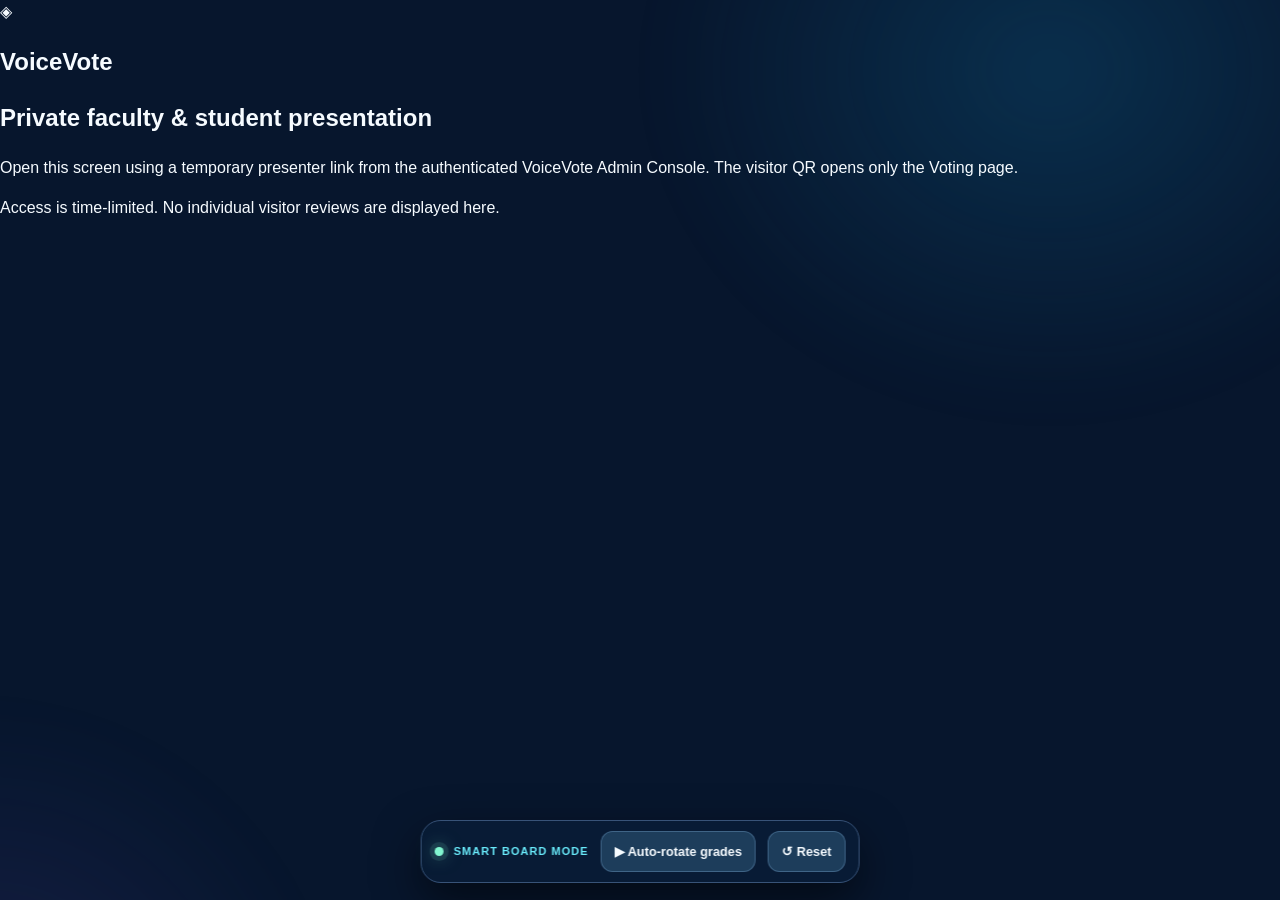
==== results.html @ b9fda639 "Gate presenter Results behind temporary authorization and add Demo/Live controls" ====
<!doctype html>
<html lang="en">
<head>
<meta charset="utf-8">
<meta name="viewport" content="width=device-width,initial-scale=1,viewport-fit=cover">
<meta name="theme-color" content="#06162e">
<meta name="description" content="VoiceVote: AI-powered science fair audience insights, demonstration and approved results.">
<title>VoiceVote • Science Fair Experience</title>
<link rel="preconnect" href="https://fonts.googleapis.com">
<link rel="stylesheet" href="results.css">
<script src="results.js" defer></script>
</head>
<body>
<div class="ambient ambient-one" aria-hidden="true"></div><div class="ambient ambient-two" aria-hidden="true"></div>
<section id="presenterAccessGate" class="presenter-access-gate" aria-live="polite">
  <span class="gate-mark" aria-hidden="true">◈</span>
  <h1>Voice<span>Vote</span></h1>
  <h2>Private faculty &amp; student presentation</h2>
  <p id="presenterAccessMessage">Open this screen using a temporary presenter link from the authenticated VoiceVote Admin Console. The visitor QR opens only the Voting page.</p>
  <p class="gate-help">Access is time-limited. No individual visitor reviews are displayed here.</p>
</section>
<div class="page-shell" id="pageShell" hidden>
  <header class="topbar">
    <div class="brand" aria-label="VoiceVote presenter display">
      <span class="brand-mark" aria-hidden="true"><svg viewBox="0 0 44 44" fill="none"><path d="M9 24c5-2 5-13 10-13s5 22 10 22 5-13 8-13" stroke="currentColor" stroke-width="4" stroke-linecap="round"/><circle cx="8" cy="24" r="3" fill="currentColor"/></svg></span>
      <span>Voice<span class="brand-accent">Vote</span><small>SCIENCE FAIR EXPERIENCE</small></span>
    </div>
    <nav class="main-nav" aria-label="Private presenter views">
      <button type="button" id="presenterShowDemo" class="nav-link active" aria-pressed="true">Demo · How it works</button>
      <button type="button" id="presenterShowLive" class="nav-link" aria-pressed="false">Live Results · Smart Board</button>
    </nav>
    <div class="top-actions">
      <button id="brightToggle" class="icon-btn" type="button" aria-label="Switch to bright-room display" title="Bright room / dark room">◐ <span>Brightness</span></button>
      <button id="screenToggle" class="icon-btn" type="button" title="Enter or exit fullscreen">⛶ <span>Full screen</span></button>
    </div>
  </header>

  <main>
    <section class="hero" aria-labelledby="heroTitle">
      <div class="hero-copy">
        <p class="eyebrow"><span class="pulse-dot" aria-hidden="true"></span> BUILT BY STUDENTS · POWERED BY CURIOSITY</p>
        <h1 id="heroTitle">Every great idea <em>deserves a voice.</em></h1>
        <p class="hero-description">Explore the ideas, voices and discoveries from our science fair. See how multilingual feedback becomes meaningful audience insights.</p>
        <div class="hero-tags" aria-label="Capabilities"><span>🎙 Speech recognition</span><span>文 AI translation</span><span>✦ Audience insights</span></div>
        <div class="hero-ctas">
          <a id="presenterVotingLink" class="primary-btn" href="#" rel="noopener">Open no-save Voting demonstration <span aria-hidden="true">↗</span></a>
          <a class="secondary-btn" href="#leaderboard">Explore the display <span aria-hidden="true">↓</span></a>
        </div>
      </div>
      <div class="hero-art" aria-hidden="true">
        <div class="halo halo-outer"></div><div class="halo halo-inner"></div>
        <div class="orb"><span class="orb-lines">)))</span><strong>V<span>V</span></strong><small>IDEAS · VOICES · IMPACT</small></div>
        <div class="floating-card floating-left"><span>✦</span> IDEAS</div>
        <div class="floating-card floating-right">AI <span>↗</span></div>
        <div class="orb-floor"></div>
      </div>
    </section>

    <section class="status-banner" role="status" aria-live="polite">
      <span class="status-symbol" id="modeSymbol">✦</span>
      <div><strong id="modeTitle">DEMONSTRATION MODE</strong><p id="modeDetails">You are viewing sample data, not actual votes or winners.</p></div>
      <span id="lastUpdated" class="last-updated">Sample experience</span>
    </section>

    <section class="stat-grid" aria-label="Science fair insights">
      <article class="stat-card stat-cyan">
        <div class="stat-top"><span>EXHIBITS IN THE FAIR</span><span class="stat-icon">⬡</span></div>
        <strong id="totalProjects" class="stat-value">—</strong><p>Creative projects and discoveries</p>
      </article>
      <article class="stat-card stat-violet">
        <div class="stat-top"><span>AUDIENCE RESPONSES</span><span class="stat-icon">♫</span></div>
        <strong id="totalVotes" class="stat-value">—</strong><p id="voteMetricHint">Illustrative demo activity</p>
      </article>
      <article class="stat-card stat-gold">
        <div class="stat-top"><span>EXHIBITS APPRECIATED</span><span class="stat-icon">✷</span></div>
        <strong id="ratedProjects" class="stat-value">—</strong><p>Projects receiving a rating</p>
      </article>
      <article class="stat-card stat-green">
        <div class="stat-top"><span>LANGUAGES HEARD</span><span class="stat-icon">文</span></div>
        <strong id="languageCount" class="stat-value">—</strong><p>Every language has a voice</p>
      </article>
    </section>

    <section class="main-grid" id="leaderboard">
      <div class="feature-panel rankings-panel">
        <div class="section-heading">
          <div><p class="kicker">THE SPOTLIGHT</p><h2 id="rankingsHeading">Ideas worth celebrating<span class="title-dot">.</span></h2><p id="rankingsSubheading">Illustrative project cards, not actual rankings.</p></div>
          <div class="select-shell"><label for="gradeFilter">Grade</label><select id="gradeFilter" aria-label="Filter projects by grade"><option value="all">All grades</option></select></div>
        </div>
        <div id="leaderboardCards" class="leaderboard-cards" aria-live="polite"></div>
        <p class="ranking-footnote" id="rankingNote">Sample scores are fictional. Audience ratings are different from official judging awards.</p>
      </div>
      <aside class="feature-panel insights-panel">
        <div class="section-heading"><div><p class="kicker">MULTILINGUAL MOMENTS</p><h2>Every language counts<span class="title-dot">.</span></h2><p>Celebrating feedback in the languages families speak.</p></div></div>
        <div id="languageBars" class="language-bars" aria-label="Feedback languages"></div>
        <div class="translation-story">
          <span class="story-icon">✳</span>
          <div><strong>One idea. Many languages.</strong><p>Speech becomes editable text, and multilingual feedback can be translated into English. Numerical scores are calculated, not generated by AI.</p></div>
        </div>
      </aside>
    </section>

    <section class="feedback-section" id="feedbackJourney">
      <div class="section-heading">
        <div><p class="kicker">HOW VOICEVOTE WORKS</p><h2>From voice to insight<span class="title-dot">.</span></h2>
          <p id="feedbackIntro">Feedback is recorded and translated automatically during a real submission; no student approval queue is needed.</p></div>
      </div>
      <div id="feedbackCards" class="feedback-cards">
        <article class="quote-card journey-card">
          <span class="quote-glyph" aria-hidden="true">🎙</span>
          <blockquote>Visitors speak in their preferred language or type their feedback.</blockquote>
          <small>01 · SPEECH TO EDITABLE TEXT</small>
        </article>
        <article class="quote-card journey-card">
          <span class="quote-glyph" aria-hidden="true">文</span>
          <blockquote>The submitted feedback is translated into English when needed.</blockquote>
          <small>02 · MULTILINGUAL TRANSLATION</small>
        </article>
        <article class="quote-card journey-card">
          <span class="quote-glyph" aria-hidden="true">✦</span>
          <blockquote>Ratings contribute to grade-wise audience trends using an ordinary scoring formula.</blockquote>
          <small>03 · TRANSPARENT INSIGHTS</small>
        </article>
      </div>
      <p class="ranking-footnote">Individual original and translated reviews remain private in the Admin Console. This presenter screen shows aggregate trends only and never requires manual comment approval.</p>
    </section>

    <section class="story-strip" aria-label="How VoiceVote works">
      <div class="story-title"><span>THE VOICEVOTE JOURNEY</span><strong>From a thought to an insight.</strong></div>
      <div class="story-steps"><span><b>01</b> Speak or type</span><i aria-hidden="true">→</i><span><b>02</b> AI transcription &amp; translation</span><i aria-hidden="true">→</i><span><b>03</b> Audience insights</span></div>
    </section>
  </main>
  <footer class="page-footer">
    <span>VoiceVote <b>✦</b> AI-Powered Science Fair Feedback</span>
    <span>Audience appreciation is not the official jury result.</span>
  </footer>
</div>
<div class="presenter-bar" id="presenterBar" aria-label="Presentation controls" hidden>
  <span><span class="pulse-dot"></span> <strong>SMART BOARD MODE</strong></span>
  <button id="autoplayToggle" type="button" aria-pressed="false">▶ Auto-rotate grades</button>
  <button id="resetView" type="button">↺ Reset</button>
</div>
</body>
</html>
---- results.css ----
/* VoiceVote Results 2026 — designed for 16:9 smart boards + family phones.
   Self-hosted CSS only: no heavy framework, trackers, or remote images. */
:root{color-scheme:dark;--ink:#f6fbff;--muted:#adbfdb;--soft:#d8e6fb;--page:#07162d;--surface:#112545;--surface2:#122b4d;--outline:#385378;--cyan:#69eafa;--gold:#ffdb82;--violet:#bdadff;--green:#81f6d0;--shadow:0 26px 85px rgba(1,7,21,.28);--rad:26px}
*{box-sizing:border-box}html{scroll-behavior:smooth}body{margin:0;min-width:320px;min-height:100vh;color:var(--ink);background:var(--page);font:16px/1.5 "Segoe UI",Inter,Arial,sans-serif;-webkit-font-smoothing:antialiased}
button,input,select{font:inherit}button{cursor:pointer}a{color:inherit;text-decoration:none}button:focus-visible,a:focus-visible,select:focus-visible{outline:3px solid #7aeafa;outline-offset:4px}button:disabled{opacity:.55;cursor:not-allowed}
.ambient{pointer-events:none;position:fixed;z-index:-1;border-radius:50%;filter:blur(24px)}.ambient-one{top:-280px;right:-180px;width:820px;height:700px;background:radial-gradient(ellipse,rgba(16,113,161,.28),transparent 68%)}.ambient-two{left:-380px;top:700px;width:720px;height:720px;background:radial-gradient(ellipse,rgba(94,75,190,.18),transparent 69%)}
.page-shell{width:min(1590px,calc(100% - clamp(28px,6vw,108px)));margin:auto}.topbar{display:flex;align-items:center;justify-content:space-between;gap:20px;min-height:100px;border-bottom:1px solid rgba(164,198,242,.18)}
.brand{display:flex;align-items:center;gap:12px;font-size:clamp(1.3rem,1.7vw,1.9rem);font-weight:900;letter-spacing:-.06em;line-height:1.1}.brand-accent{color:var(--cyan)}.brand small{display:block;font-size:.43em;letter-spacing:.22em;color:var(--muted);margin-top:7px;font-weight:800}
.brand-mark{width:50px;height:50px;display:grid;place-items:center;border-radius:17px;color:var(--cyan);border:1px solid rgba(105,234,250,.52);background:linear-gradient(135deg,#133b61,#0c2444)}.brand-mark svg{width:38px;height:38px}
.main-nav{display:flex;gap:8px;padding:6px;border:1px solid rgba(143,178,219,.22);border-radius:100px;background:rgba(16,37,66,.78)}
.nav-link{padding:10px 17px;border-radius:100px;color:var(--muted);font-size:.87rem;font-weight:750;transition:.2s}.nav-link:hover,.nav-link.active{background:rgba(96,221,246,.14);color:var(--ink)}
.top-actions{display:flex;gap:10px}.icon-btn{display:flex;gap:9px;align-items:center;padding:11px 14px;color:var(--soft);background:rgba(16,37,66,.75);border:1px solid var(--outline);border-radius:13px;font-size:.84rem;font-weight:750;min-height:46px}.icon-btn:hover{background:#244365}
.hero{display:grid;grid-template-columns:minmax(0,1.15fr) minmax(270px,.85fr);min-height:clamp(420px,37vw,580px);align-items:center;gap:30px;padding:60px 0 42px;position:relative}
.eyebrow,.kicker{display:flex;align-items:center;gap:10px;color:var(--cyan);letter-spacing:.16em;font-size:.74rem;font-weight:900}.pulse-dot{display:inline-block;flex:none;width:9px;height:9px;border-radius:50%;background:var(--green);box-shadow:0 0 0 5px rgba(129,246,208,.11),0 0 18px rgba(129,246,208,.6)}
.hero h1{font-size:clamp(2.8rem,5.1vw,5.7rem);letter-spacing:-.075em;line-height:1.045;margin:20px 0 22px;font-weight:900;max-width:850px}.hero h1 em{font-style:normal;display:block;background:linear-gradient(110deg,#7cf0ff,#b1c8ff 56%,#d8b3ff);background-clip:text;-webkit-background-clip:text;color:transparent}
.hero-description{font-size:clamp(1.05rem,1.35vw,1.28rem);color:var(--soft);max-width:640px;line-height:1.6}.hero-tags{display:flex;gap:9px;flex-wrap:wrap;margin:24px 0}.hero-tags span{border:1px solid rgba(142,186,231,.25);background:rgba(24,55,85,.65);border-radius:100px;padding:8px 12px;font-size:.82rem;font-weight:700;color:#c4dafa}
.hero-ctas{display:flex;gap:12px;flex-wrap:wrap;margin-top:29px}.primary-btn,.secondary-btn{display:inline-flex;align-items:center;justify-content:center;gap:15px;min-height:55px;padding:15px 24px;border-radius:14px;font-weight:850}.primary-btn{color:#032438;background:linear-gradient(110deg,#80eaf6,#97effc);box-shadow:0 12px 29px rgba(38,172,209,.2)}.secondary-btn{color:var(--ink);background:rgba(28,54,85,.55);border:1px solid var(--outline)}.primary-btn:hover,.secondary-btn:hover{transform:translateY(-2px)}
.hero-art{height:clamp(330px,34vw,520px);position:relative;display:grid;place-items:center;isolation:isolate}.halo{position:absolute;border:1px solid rgba(126,201,240,.15);border-radius:50%;transform:rotate(-14deg)}.halo-outer{width:96%;aspect-ratio:1;background:radial-gradient(circle,rgba(46,129,181,.09),transparent 70%)}.halo-inner{width:74%;aspect-ratio:1;border-color:rgba(112,223,250,.29)}
.orb{display:flex;align-items:center;justify-content:center;flex-direction:column;width:min(60%,320px);aspect-ratio:1;border-radius:50%;background:radial-gradient(circle at 35% 28%,#2688a7,#116184 35%,#0a3767 65%,#071e40);border:1px solid rgba(137,239,255,.6);box-shadow:inset -22px -30px 50px rgba(1,9,30,.55),inset 12px 12px 30px rgba(142,249,255,.16),0 0 85px rgba(63,183,236,.21),0 36px 70px rgba(0,0,0,.24);transform:rotate(-10deg);position:relative;z-index:2}
.orb strong{font-size:clamp(5rem,10vw,10rem);letter-spacing:-.18em;line-height:1;font-weight:900;margin-left:-.19em;text-shadow:0 5px 30px #0004}.orb strong span{color:#80edfa}.orb small{font-weight:900;font-size:.6rem;letter-spacing:.22em;color:#d7fbff}.orb-lines{position:absolute;color:#bbf7ff;top:10%;right:18%;font-size:2.1rem;transform:rotate(26deg);opacity:.75}
.floating-card{position:absolute;z-index:3;display:flex;gap:12px;align-items:center;border-radius:16px;background:#102d51;border:1px solid rgba(140,225,250,.35);padding:16px 23px;box-shadow:0 20px 50px #0007;font-size:1rem;font-weight:900;letter-spacing:.11em}.floating-card span{color:var(--gold);font-size:1.5rem}.floating-left{top:21%;left:1%;transform:rotate(-8deg)}.floating-right{right:2%;bottom:18%;transform:rotate(9deg)}.orb-floor{position:absolute;bottom:3%;width:60%;height:24px;background:rgba(70,197,255,.25);filter:blur(27px);border-radius:50%}
.status-banner{display:flex;align-items:center;gap:17px;background:linear-gradient(100deg,rgba(22,69,91,.9),rgba(26,43,83,.8));border:1px solid rgba(111,213,244,.36);border-radius:18px;padding:17px 21px;margin:6px 0 24px}.status-symbol{display:grid;place-items:center;width:45px;height:45px;flex:none;border-radius:12px;background:rgba(117,231,247,.16);font-size:1.5rem;color:var(--cyan)}.status-banner strong{font-size:.84rem;letter-spacing:.1em;color:var(--cyan)}.status-banner p{margin:2px 0 0;color:var(--soft);font-size:.89rem}.last-updated{margin-left:auto;white-space:nowrap;font-size:.78rem;color:var(--muted);font-weight:750}
.stat-grid{display:grid;grid-template-columns:repeat(4,minmax(0,1fr));gap:18px}.stat-card{padding:clamp(19px,2.1vw,30px);border:1px solid rgba(144,186,227,.2);background:linear-gradient(160deg,rgba(22,47,82,.96),rgba(14,35,65,.95));border-radius:var(--rad);box-shadow:var(--shadow);min-width:0}.stat-top{display:flex;align-items:center;justify-content:space-between;gap:8px;color:var(--muted);font-size:.69rem;font-weight:900;letter-spacing:.125em}.stat-icon{display:grid;place-items:center;border-radius:13px;width:40px;height:40px;font-size:1.65rem;background:rgba(255,255,255,.04)}.stat-cyan .stat-icon{color:var(--cyan)}.stat-violet .stat-icon{color:var(--violet)}.stat-gold .stat-icon{color:var(--gold)}.stat-green .stat-icon{color:var(--green)}.stat-value{display:block;margin-top:13px;font-size:clamp(2.5rem,4vw,5.1rem);font-weight:900;line-height:1.1;letter-spacing:-.065em;font-variant-numeric:tabular-nums}.stat-card p{color:var(--muted);margin:9px 0 0;font-size:.86rem}
.main-grid{display:grid;grid-template-columns:minmax(0,1.55fr) minmax(320px,.85fr);gap:20px;margin-top:30px;align-items:stretch}.feature-panel{background:linear-gradient(145deg,rgba(19,42,76,.96),rgba(12,29,57,.95));border-radius:var(--rad);border:1px solid rgba(152,190,235,.2);padding:clamp(20px,2.2vw,34px);box-shadow:var(--shadow);min-width:0}.section-heading{display:flex;justify-content:space-between;gap:20px;align-items:flex-start}.section-heading h2{margin:5px 0 7px;font-size:clamp(1.65rem,2.5vw,2.85rem);letter-spacing:-.055em;line-height:1.14}.section-heading p:not(.kicker){color:var(--muted);font-size:.9rem;margin:6px 0}.kicker{margin:0;font-size:.68rem}.title-dot{color:var(--cyan)}
.select-shell{display:flex;flex-direction:column;gap:5px;color:var(--muted);font-size:.72rem;font-weight:900;letter-spacing:.06em}.select-shell select{border:1px solid var(--outline);background:var(--surface);color:var(--ink);padding:11px 31px 11px 14px;border-radius:12px;min-height:46px;font-size:1rem}
.leaderboard-cards{display:grid;gap:13px;margin-top:25px}.rank-card{display:grid;grid-template-columns:58px minmax(0,1fr) auto;gap:18px;align-items:center;background:rgba(17,45,77,.88);border-radius:17px;padding:17px 19px;border:1px solid rgba(161,204,251,.17);min-width:0}.rank-card.featured{background:linear-gradient(110deg,rgba(68,72,89,.82),rgba(26,62,94,.8));border-color:rgba(255,217,119,.42)}.rank-number{display:grid;place-items:center;width:54px;height:54px;border-radius:15px;color:var(--gold);background:rgba(250,206,110,.12);font-size:1.75rem;font-weight:900}.rank-number.other{color:var(--cyan);background:rgba(105,234,250,.08)}.rank-main{min-width:0}.rank-main strong{display:block;font-size:clamp(.97rem,1.25vw,1.2rem);line-height:1.25;overflow-wrap:anywhere}.rank-main span{font-size:.83rem;color:var(--muted)}.rank-score{text-align:right;white-space:nowrap}.rank-score strong{display:block;font-size:clamp(1.05rem,1.5vw,1.5rem);color:var(--gold)}.rank-score span{font-size:.79rem;color:var(--soft)}.ranking-footnote{color:var(--muted);font-size:.8rem;margin:19px 0 0}
.empty-collection{border:1px dashed var(--outline);border-radius:16px;padding:26px;text-align:center;margin-top:19px;color:var(--muted)}
.language-bars{display:grid;gap:21px;margin-top:28px}.language-row{display:grid;gap:8px}.language-meta{display:flex;justify-content:space-between;gap:10px;font-weight:750;font-size:.94rem}.language-meta span:last-child{color:var(--muted);font-variant-numeric:tabular-nums}.track{height:10px;border-radius:100px;background:#23415f;overflow:hidden}.track-inner{height:100%;max-width:100%;border-radius:100px;background:linear-gradient(90deg,var(--cyan),#8caaee);transition:width .55s ease}.language-row:nth-child(2) .track-inner{background:linear-gradient(90deg,#b4a4ff,#dcadff)}.language-row:nth-child(3) .track-inner{background:linear-gradient(90deg,#ffd87f,#f5a573)}.language-row:nth-child(4) .track-inner{background:linear-gradient(90deg,#85f5c9,#55d5cb)}
.translation-story{margin-top:34px;padding:21px;border-radius:18px;background:linear-gradient(140deg,rgba(28,83,96,.65),rgba(22,52,77,.5));border:1px solid rgba(103,227,212,.23);display:flex;gap:14px}.translation-story strong{display:block;font-size:1.03rem}.translation-story p{color:var(--muted);font-size:.88rem;line-height:1.7;margin:9px 0 0}.story-icon{font-size:2rem;color:var(--green)}
.feedback-section{margin:35px 0}.feedback-section>.section-heading{align-items:center}.safe-pill{border:1px solid rgba(129,246,208,.3);color:var(--green);padding:9px 13px;border-radius:100px;background:rgba(129,246,208,.06);font-size:.78rem;font-weight:800;white-space:nowrap}.feedback-cards{display:grid;grid-template-columns:repeat(3,minmax(0,1fr));gap:18px;margin-top:19px}.quote-card{padding:clamp(22px,2.4vw,31px);border:1px solid rgba(150,189,233,.18);border-radius:var(--rad);background:linear-gradient(140deg,rgba(24,51,87,.9),rgba(17,35,66,.95));min-height:238px;display:flex;flex-direction:column}.quote-glyph{font-size:3rem;color:var(--cyan);height:45px;font-family:Georgia,serif;line-height:.7}.quote-card blockquote{font-size:clamp(.98rem,1.15vw,1.18rem);font-weight:650;margin:12px 0 20px;line-height:1.5;flex:1;overflow-wrap:anywhere}.quote-card small{border-top:1px solid rgba(150,189,233,.15);padding-top:15px;color:var(--muted);font-size:.82rem}.quote-card .translated{font-size:.82rem;color:var(--cyan);margin:-8px 0 14px}
.story-strip{display:flex;align-items:center;justify-content:space-between;gap:26px;border-radius:22px;background:linear-gradient(110deg,#114e68,#12385d,#16305a);padding:24px clamp(22px,3vw,42px);border:1px solid rgba(109,230,255,.24)}.story-title{display:grid;gap:5px}.story-title span{font-size:.72rem;letter-spacing:.13em;color:var(--cyan);font-weight:900}.story-title strong{font-size:clamp(1.2rem,1.75vw,1.75rem)}.story-steps{display:flex;align-items:center;gap:16px;flex-wrap:wrap}.story-steps span{font-size:.83rem;font-weight:750}.story-steps b{color:var(--gold);margin-right:8px}.story-steps i{font-style:normal;color:var(--cyan)}
.page-footer{display:flex;justify-content:space-between;gap:20px;padding:34px 0 94px;font-size:.85rem;color:var(--muted)}.page-footer b{color:var(--cyan)}
.presenter-bar{position:fixed;bottom:17px;left:50%;transform:translateX(-50%);z-index:10;display:flex;gap:12px;align-items:center;justify-content:center;border:1px solid var(--outline);background:rgba(9,29,55,.96);border-radius:20px;padding:10px 13px;box-shadow:0 18px 46px #0008;backdrop-filter:blur(16px);max-width:calc(100% - 20px)}.presenter-bar>span{display:flex;gap:10px;align-items:center;white-space:nowrap;color:var(--cyan);font-size:.69rem;letter-spacing:.09em}.presenter-bar button{background:rgba(57,104,137,.45);border:1px solid rgba(150,202,248,.28);border-radius:12px;padding:10px 13px;font-size:.8rem;font-weight:800;color:var(--ink);white-space:nowrap}.presenter-bar button[aria-pressed="true"]{background:rgba(105,234,250,.23);border-color:var(--cyan)}
/* Bright-room mode: brighter surfaces and deeper text for ambient-lit classroom boards. */
body.bright{color-scheme:light;--ink:#092039;--muted:#36506a;--soft:#24435e;--page:#eef5fb;--surface:#fff;--surface2:#e7f4ff;--outline:#91a9c3;--cyan:#005e7b;--gold:#865700;--violet:#56458e;--green:#075f4a;--shadow:0 22px 52px rgba(19,63,99,.13);background:linear-gradient(165deg,#f4f9ff,#e0eff9)}body.bright .stat-card,body.bright .feature-panel,body.bright .quote-card{background:linear-gradient(140deg,#fff,#f0f7fc);border-color:#b6cce0}body.bright .rank-card{background:#e8f4fb;border-color:#c5deee}body.bright .rank-card.featured{background:linear-gradient(130deg,#fff7e1,#e8f5ff);border-color:#dfbe74}body.bright .status-banner{background:#dcf3fa;border-color:#93c7da}body.bright .translation-story{background:#e4f7f5;border-color:#a2d9d3}body.bright .story-strip{color:#fff}body.bright .nav-link:hover,body.bright .nav-link.active{background:#ccecf5}body.bright .hero-tags span{background:#e1f2fa;color:#234862;border-color:#b2d3e5}body.bright .secondary-btn{background:#fff}body.bright .presenter-bar{background:#f5fbff}body.bright .presenter-bar button{color:#10344c}body.bright .track{background:#c6d8e6}body.bright .orb{color:#fff}body.bright .hero h1 em{background:linear-gradient(110deg,#006f93,#4354ad);background-clip:text;-webkit-background-clip:text}body.bright .floating-card{background:#e5f4fc;color:#183b56}body.bright .stat-top{color:#41586f}
@media(min-width:1750px){.page-shell{width:min(1750px,calc(100% - 140px))}.topbar{min-height:120px}.hero{min-height:575px}.stat-card{padding:34px}.feature-panel{padding:38px}.rank-card{padding:24px}.leaderboard-cards{gap:17px}}
@media(max-width:1150px){.hero{grid-template-columns:1fr 330px}.hero-art{height:340px}.stat-grid{grid-template-columns:repeat(2,1fr)}.main-grid{grid-template-columns:1fr}.feedback-cards{grid-template-columns:repeat(2,minmax(0,1fr))}.story-strip{flex-wrap:wrap}}
@media(max-width:760px){.page-shell{width:calc(100% - 30px)}.topbar{min-height:84px;flex-wrap:wrap;padding:15px 0;gap:12px}.brand{font-size:1.35rem}.brand-mark{width:43px;height:43px}.main-nav{order:3;width:100%;justify-content:center}.nav-link{flex:1;text-align:center}.top-actions .icon-btn span{display:none}.top-actions .icon-btn{padding:10px 14px}.hero{display:block;min-height:unset;padding:45px 0 28px}.hero h1{font-size:clamp(2.65rem,9.2vw,4.7rem)}.hero-art{display:none}.hero-description{font-size:1rem}.hero-ctas>*{flex:1}.status-banner{align-items:flex-start}.last-updated{display:none}.stat-grid{gap:11px}.stat-card{padding:17px;border-radius:19px}.stat-value{font-size:clamp(2.4rem,9vw,4rem)}.stat-top{font-size:.62rem}.stat-icon{width:32px;height:32px;font-size:1.3rem}.feature-panel{padding:20px;border-radius:20px}.section-heading{gap:10px;flex-wrap:wrap}.feedback-cards{grid-template-columns:1fr}.quote-card{min-height:205px}.safe-pill{white-space:normal}.page-footer{flex-direction:column;padding-bottom:110px}.presenter-bar>span{display:none}.presenter-bar{width:auto;max-width:calc(100% - 20px);bottom:12px}.story-steps i{display:none}.story-steps{gap:9px}.story-steps span{padding:7px 9px;border:1px solid #ffffff32;border-radius:10px}}
@media(max-width:420px){.hero-tags span{font-size:.72rem}.hero-ctas{flex-direction:column}.hero h1{font-size:2.55rem}.stat-top span:first-child{max-width:110px}.rank-card{grid-template-columns:44px minmax(0,1fr);gap:10px;padding:13px}.rank-number{width:43px;height:43px;font-size:1.4rem}.rank-score{grid-column:2;text-align:left}.presenter-bar button{font-size:.72rem}}
@media(prefers-reduced-motion:reduce){html{scroll-behavior:auto}*,*::before,*::after{transition:none!important;animation:none!important}}


/* In full-screen presentation the first grade showcase fits much closer to
   the board's visible area, including common 1366×768 smart-board settings. */
html:fullscreen .topbar{min-height:73px}
html:fullscreen .hero{min-height:245px;padding:16px 0 10px;grid-template-columns:1fr 270px}
html:fullscreen .hero h1{font-size:clamp(2rem,3.2vw,3.7rem);margin:9px 0}
html:fullscreen .hero-description{font-size:1rem;line-height:1.4;margin:6px 0}
html:fullscreen .hero-tags{margin:8px 0}
html:fullscreen .hero-ctas{margin-top:10px}
html:fullscreen .hero-art{height:215px}
html:fullscreen .status-banner{padding:10px 15px;margin:4px 0 14px}
html:fullscreen .stat-card{padding:15px 18px}
html:fullscreen .stat-value{font-size:clamp(2rem,3vw,3rem);margin-top:6px}
html:fullscreen .main-grid{margin-top:17px}
@media(max-width:760px){html:fullscreen .hero{display:block;min-height:auto;padding:35px 0 20px}}
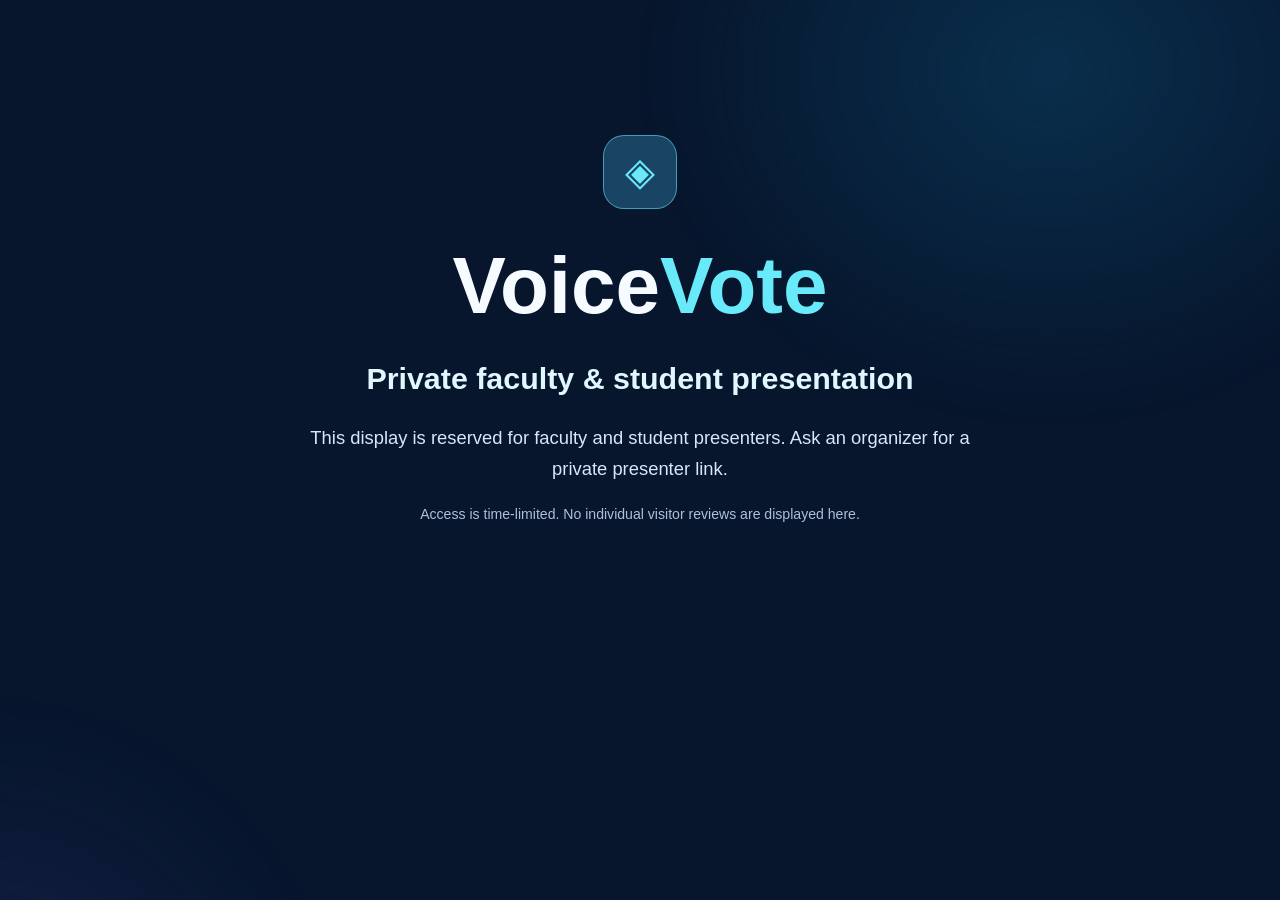
==== commit b7f8248a: "Add Curiosity Carnival heading and scan-to-vote board QR panel" ====
--- a/results.html
+++ b/results.html
@@ -23,7 +23,7 @@
   <header class="topbar">
     <div class="brand" aria-label="VoiceVote presenter display">
       <span class="brand-mark" aria-hidden="true"><svg viewBox="0 0 44 44" fill="none"><path d="M9 24c5-2 5-13 10-13s5 22 10 22 5-13 8-13" stroke="currentColor" stroke-width="4" stroke-linecap="round"/><circle cx="8" cy="24" r="3" fill="currentColor"/></svg></span>
-      <span>Voice<span class="brand-accent">Vote</span><small>SCIENCE FAIR EXPERIENCE</small></span>
+      <span>Voice<span class="brand-accent">Vote</span><small>CURIOSITY CARNIVAL · SCIENCE FAIR</small></span>
     </div>
     <nav class="main-nav" aria-label="Private presenter views">
       <button type="button" id="presenterShowDemo" class="nav-link active" aria-pressed="true">Demo · How it works</button>
@@ -38,8 +38,9 @@
   <main>
     <section class="hero" aria-labelledby="heroTitle">
       <div class="hero-copy">
-        <p class="eyebrow"><span class="pulse-dot" aria-hidden="true"></span> BUILT BY STUDENTS · POWERED BY CURIOSITY</p>
-        <h1 id="heroTitle">Every great idea <em>deserves a voice.</em></h1>
+        <p class="eyebrow"><span class="pulse-dot" aria-hidden="true"></span> OUR SCIENCE FAIR · BUILT BY STUDENTS</p>
+        <h1 id="heroTitle" class="carnival-hero-heading">Curiosity Carnival</h1>
+        <h2 class="hero-idea-title">Every great idea <em>deserves a voice.</em></h2>
         <p class="hero-description">Explore the ideas, voices and discoveries from our science fair. See how multilingual feedback becomes meaningful audience insights.</p>
         <div class="hero-tags" aria-label="Capabilities"><span>🎙 Speech recognition</span><span>文 AI translation</span><span>✦ Audience insights</span></div>
         <div class="hero-ctas">
@@ -47,13 +48,22 @@
           <a class="secondary-btn" href="#leaderboard">Explore the display <span aria-hidden="true">↓</span></a>
         </div>
       </div>
-      <div class="hero-art" aria-hidden="true">
-        <div class="halo halo-outer"></div><div class="halo halo-inner"></div>
-        <div class="orb"><span class="orb-lines">)))</span><strong>V<span>V</span></strong><small>IDEAS · VOICES · IMPACT</small></div>
-        <div class="floating-card floating-left"><span>✦</span> IDEAS</div>
-        <div class="floating-card floating-right">AI <span>↗</span></div>
-        <div class="orb-floor"></div>
-      </div>
+      <aside class="hero-art" aria-label="Visitor voting QR code">
+        <div class="halo halo-outer" aria-hidden="true"></div>
+        <div class="halo halo-inner" aria-hidden="true"></div>
+        <div class="board-qr-card">
+          <span class="board-qr-eyebrow">VISITORS · SCAN TO VOTE</span>
+          <div class="board-qr-frame">
+            <img class="board-qr-image" src="assets/curiosity-carnival-voting-qr.png"
+                 width="560" height="560" loading="eager" decoding="async"
+                 alt="Delhi Public School crest QR code linking to the public VoiceVote feedback form">
+          </div>
+          <strong class="board-qr-heading">Share your voice</strong>
+          <span class="board-qr-caption">Opens public feedback only · No results access</span>
+          <a class="board-qr-expand" href="assets/curiosity-carnival-voting-qr.png"
+             target="_blank" rel="noopener noreferrer">Enlarge QR for the smart board ↗</a>
+        </div>
+      </aside>
     </section>
 
     <section class="status-banner" role="status" aria-live="polite">
--- a/results.css
+++ b/results.css
@@ -54,3 +54,22 @@
 html:fullscreen .stat-value{font-size:clamp(2rem,3vw,3rem);margin-top:6px}
 html:fullscreen .main-grid{margin-top:17px}
 @media(max-width:760px){html:fullscreen .hero{display:block;min-height:auto;padding:35px 0 20px}}
+
+/* Private faculty board: hidden content remains hidden even though app layout
+   styles set display types. The public static HTML never contains live data. */
+[hidden]{display:none!important}
+.presenter-access-gate{min-height:100vh;max-width:710px;margin:0 auto;padding:clamp(65px,15vh,150px) 24px 60px;text-align:center}
+.presenter-access-gate .gate-mark{display:inline-grid;place-items:center;width:74px;height:74px;
+  border-radius:21px;border:1px solid #6aeafa88;background:#194464;font-size:39px;color:var(--cyan)}
+.presenter-access-gate h1{font-size:clamp(3rem,8vw,5rem);margin:17px 0 10px;font-weight:900}
+.presenter-access-gate h1 span{color:var(--cyan)}
+.presenter-access-gate h2{font-size:clamp(1.3rem,3vw,1.9rem);margin:8px 0 20px;color:#dff8ff}
+.presenter-access-gate p{font-size:clamp(1rem,2.2vw,1.15rem);line-height:1.7;color:var(--soft)}
+.presenter-access-gate .gate-help{font-size:.88rem;color:var(--muted)}
+.main-nav button.nav-link{border:0;background:transparent;cursor:pointer;white-space:nowrap}
+.main-nav button.nav-link.active{background:rgba(96,221,246,.18);color:var(--ink)}
+.main-nav button.nav-link:hover{background:rgba(96,221,246,.14)}
+@media(max-width:760px){
+  .main-nav{flex-wrap:wrap;justify-content:center}
+  .main-nav button.nav-link{font-size:.76rem;padding:8px 11px}
+}
